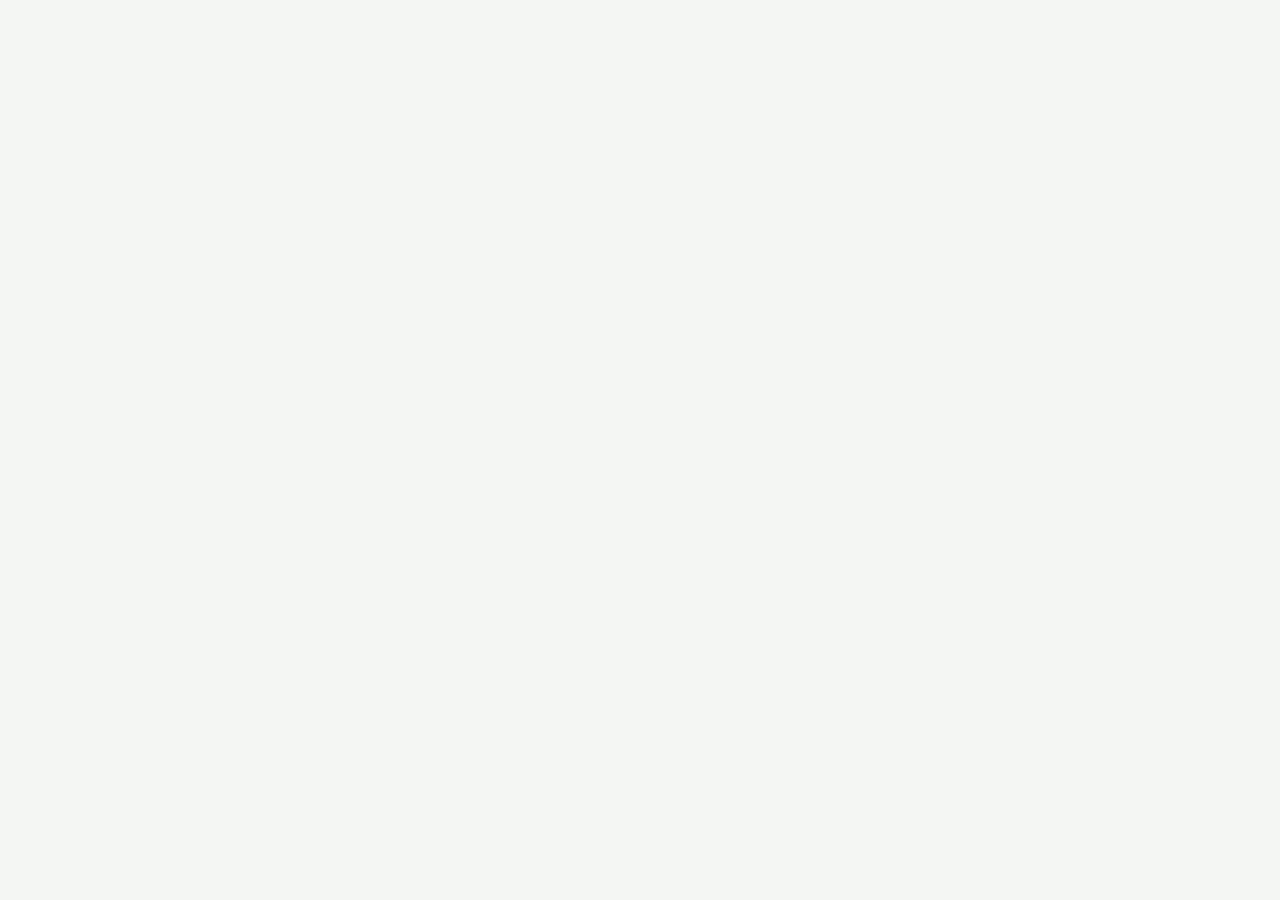
==== properties.html @ a55de7c7 "upload code on git hub befor testing" ====
<!doctype html><html lang="en"><head><meta charset="utf-8"><meta name="viewport" content="width=device-width,initial-scale=1"><title>Properties</title><link rel="stylesheet" href="css/base.css"><link rel="stylesheet" href="css/layout.css"><link rel="stylesheet" href="css/components.css"></head><body><div id="app"></div><script type="module" src="js/pages/properties.js"></script></body></html>
---- css/base.css ----
:root{font-family:Inter,ui-sans-serif,system-ui,-apple-system,"Segoe UI",sans-serif;color:#17211d;background:#f4f6f3;font-synthesis:none;text-rendering:optimizeLegibility;--ink:#17211d;--muted:#69756f;--line:#e2e8e3;--paper:#fff;--green:#176b4d;--green-dark:#10543b;--green-pale:#e5f3ec;--orange:#a85e0a;--orange-pale:#fff1dc;--red:#a73c33;--red-pale:#fce9e7;--radius:14px;--shadow:0 6px 24px #17211d0a}*{box-sizing:border-box}body{margin:0;min-width:320px}button,input,select,textarea{font:inherit}button,a{touch-action:manipulation}a{color:var(--green);text-decoration:none}a:hover{text-decoration:underline}h1,h2,h3,p{margin-top:0}h1{font-size:1.25rem;margin:0;font-weight:650}h2{font-size:1.08rem;margin-bottom:12px}h3{font-size:.96rem}small,.muted{color:var(--muted)}
---- css/layout.css ----
.shell{min-height:100vh;display:grid;grid-template-columns:240px 1fr}.sidebar{background:#12251e;color:#dbe9e1;display:flex;flex-direction:column;padding:24px 16px;min-height:100vh;position:sticky;top:0;height:100vh}.brand{display:flex;align-items:center;gap:12px;color:white;font-weight:650;line-height:1.15;margin:4px 8px 38px}.brand:hover{text-decoration:none}.brand-mark{width:42px;height:42px;background:#d8f0e2;color:#145a40;border-radius:13px;display:grid;place-items:center;font-weight:800}.sidebar nav{display:grid;gap:6px}.nav-link{color:#b8c9c0;padding:12px 14px;border-radius:10px;font-size:.94rem}.nav-link:hover,.nav-link.active{background:#244237;color:white;text-decoration:none}.sidebar-foot{margin-top:auto;padding:12px 14px;color:#91a69a;font-size:.82rem}.workspace{min-width:0}.topbar{height:72px;background:var(--paper);border-bottom:1px solid var(--line);display:flex;align-items:center;gap:16px;padding:0 clamp(18px,4vw,48px);position:sticky;top:0;z-index:5}.topbar h1{flex:1}.content{padding:30px clamp(18px,4vw,48px) 48px;max-width:1440px;margin:auto}.icon-button{display:none;border:0;background:transparent;font-size:1.3rem}.page-heading{display:flex;align-items:flex-start;justify-content:space-between;gap:16px;margin-bottom:22px}.page-heading p{color:var(--muted);margin:7px 0 0}.stack{display:grid;gap:18px}.grid{display:grid;gap:16px}.grid-2{grid-template-columns:repeat(2,minmax(0,1fr))}.grid-3{grid-template-columns:repeat(3,minmax(0,1fr))}.grid-4{grid-template-columns:repeat(4,minmax(0,1fr))}.grid-5{grid-template-columns:repeat(5,minmax(0,1fr))}.toolbar{display:flex;flex-wrap:wrap;align-items:end;gap:12px;margin-bottom:18px}.toolbar .field{min-width:145px;flex:1}.toolbar .field.search{flex:2}.card{background:var(--paper);border:1px solid var(--line);border-radius:var(--radius);box-shadow:var(--shadow);padding:20px}.card-head{display:flex;align-items:center;justify-content:space-between;gap:12px;margin-bottom:16px}.detail-grid{display:grid;grid-template-columns:repeat(2,minmax(0,1fr));gap:12px 24px}.detail-item{border-bottom:1px solid var(--line);padding:10px 0}.detail-item strong{display:block;font-size:.78rem;color:var(--muted);font-weight:500;margin-bottom:5px}.form-grid{display:grid;grid-template-columns:repeat(2,minmax(0,1fr));gap:16px}.span-2{grid-column:1/-1}.section{margin-bottom:22px}.section-title{font-weight:650;margin-bottom:14px}.actions{display:flex;align-items:center;gap:8px;flex-wrap:wrap}.table-wrap{overflow-x:auto;border:1px solid var(--line);border-radius:12px;background:white}table{width:100%;border-collapse:collapse;min-width:780px}th,td{text-align:left;padding:13px 14px;border-bottom:1px solid var(--line);vertical-align:middle}th{font-size:.76rem;text-transform:uppercase;letter-spacing:.055em;color:var(--muted);background:#fafbfa;white-space:nowrap}tbody tr:last-child td{border-bottom:0}tbody tr:hover{background:#fbfdfb}.pagination{display:flex;justify-content:flex-end;align-items:center;gap:10px;margin-top:16px}.page-number{min-width:28px;text-align:center}.empty-state{padding:38px 18px;text-align:center;color:var(--muted);background:white;border:1px dashed #cbd5ce;border-radius:12px}.thumb{width:58px;height:45px;object-fit:cover;border-radius:7px;background:#e9eeea}.mobile-hidden{display:table-cell}@media(max-width:1050px){.grid-5{grid-template-columns:repeat(3,minmax(0,1fr))}.grid-4{grid-template-columns:repeat(2,minmax(0,1fr))}}@media(max-width:760px){.shell{grid-template-columns:1fr}.sidebar{position:fixed;z-index:10;left:-260px;width:240px;transition:left .2s}.menu-open .sidebar{left:0;box-shadow:12px 0 28px #0003}.icon-button{display:block}.topbar{height:64px}.content{padding-top:22px}.grid-5,.grid-4,.grid-3{grid-template-columns:repeat(2,minmax(0,1fr))}.grid-2,.form-grid{grid-template-columns:1fr}.span-2{grid-column:auto}.detail-grid{grid-template-columns:1fr}.page-heading{align-items:flex-start}.mobile-hidden{display:none}.toolbar .field{min-width:130px}}
---- css/components.css ----
.button{min-height:42px;padding:9px 14px;border:1px solid transparent;border-radius:9px;font-weight:600;cursor:pointer;display:inline-flex;align-items:center;justify-content:center;gap:7px}.button:disabled{opacity:.55;cursor:not-allowed}.button-primary{background:var(--green);color:white}.button-primary:hover{background:var(--green-dark)}.button-light{background:white;border-color:var(--line);color:var(--ink)}.button-danger{background:var(--red-pale);color:var(--red);border-color:#f1d0cc}.button-small{min-height:34px;padding:6px 10px;font-size:.84rem}.field{display:grid;gap:6px}.field label{font-size:.84rem;font-weight:600}.field input,.field select,.field textarea{width:100%;min-height:42px;padding:9px 11px;border:1px solid #cfd9d2;border-radius:8px;background:white;color:var(--ink)}.field textarea{min-height:100px;resize:vertical}.field input:focus,.field select:focus,.field textarea:focus{outline:3px solid #176b4d24;border-color:var(--green)}.field small{font-weight:400}.field-error{color:var(--red);font-size:.82rem}.banner{padding:13px 15px;border-radius:10px;margin-bottom:15px}.banner.success{background:var(--green-pale);color:var(--green-dark)}.banner.info{background:#eaf1fb;color:#254b78}.banner.error{background:var(--red-pale);color:var(--red)}.badge{display:inline-flex;padding:5px 9px;border-radius:999px;font-size:.76rem;font-weight:650;text-transform:capitalize}.badge.available,.badge.resolved{background:var(--green-pale);color:var(--green-dark)}.badge.sold{background:#edf0ee;color:#52615a}.badge.new{background:var(--orange-pale);color:var(--orange)}.stat-card{background:white;border:1px solid var(--line);border-radius:var(--radius);padding:18px}.stat-label{color:var(--muted);font-size:.83rem}.stat-value{font-size:1.8rem;font-weight:700;margin:8px 0 0}.query-new td{background:#fffaf1}.login-page{min-height:100vh;display:grid;place-items:center;padding:22px;background:radial-gradient(ellipse at top left,#e2f2e8,transparent 55%),#f4f6f3}.login-card{width:min(100%,440px);background:white;border:1px solid var(--line);border-radius:20px;padding:34px;box-shadow:0 20px 70px #17211d12}.login-card h1{font-size:1.55rem;margin:20px 0 8px}.login-card>p{color:var(--muted);line-height:1.55;margin-bottom:24px}.login-brand{display:flex;align-items:center;gap:12px;font-weight:700}.login-card form{display:grid;gap:16px}.hint{font-size:.83rem;color:var(--muted)}dialog{border:0;border-radius:16px;padding:24px;width:min(92vw,560px);max-height:90vh;box-shadow:0 22px 90px #0004}dialog::backdrop{background:#101b17a8}.dialog-actions{display:flex;justify-content:flex-end;gap:10px;margin-top:20px}.image-list{display:grid;grid-template-columns:repeat(auto-fill,minmax(130px,1fr));gap:12px}.image-card{border:1px solid var(--line);border-radius:10px;padding:8px;background:white}.image-card img{width:100%;height:105px;object-fit:cover;border-radius:7px}.inline{display:flex;align-items:center;gap:8px}.switch-row{display:flex;align-items:center;gap:9px}.w-100{width:100%}.login-hidden{display:none!important}
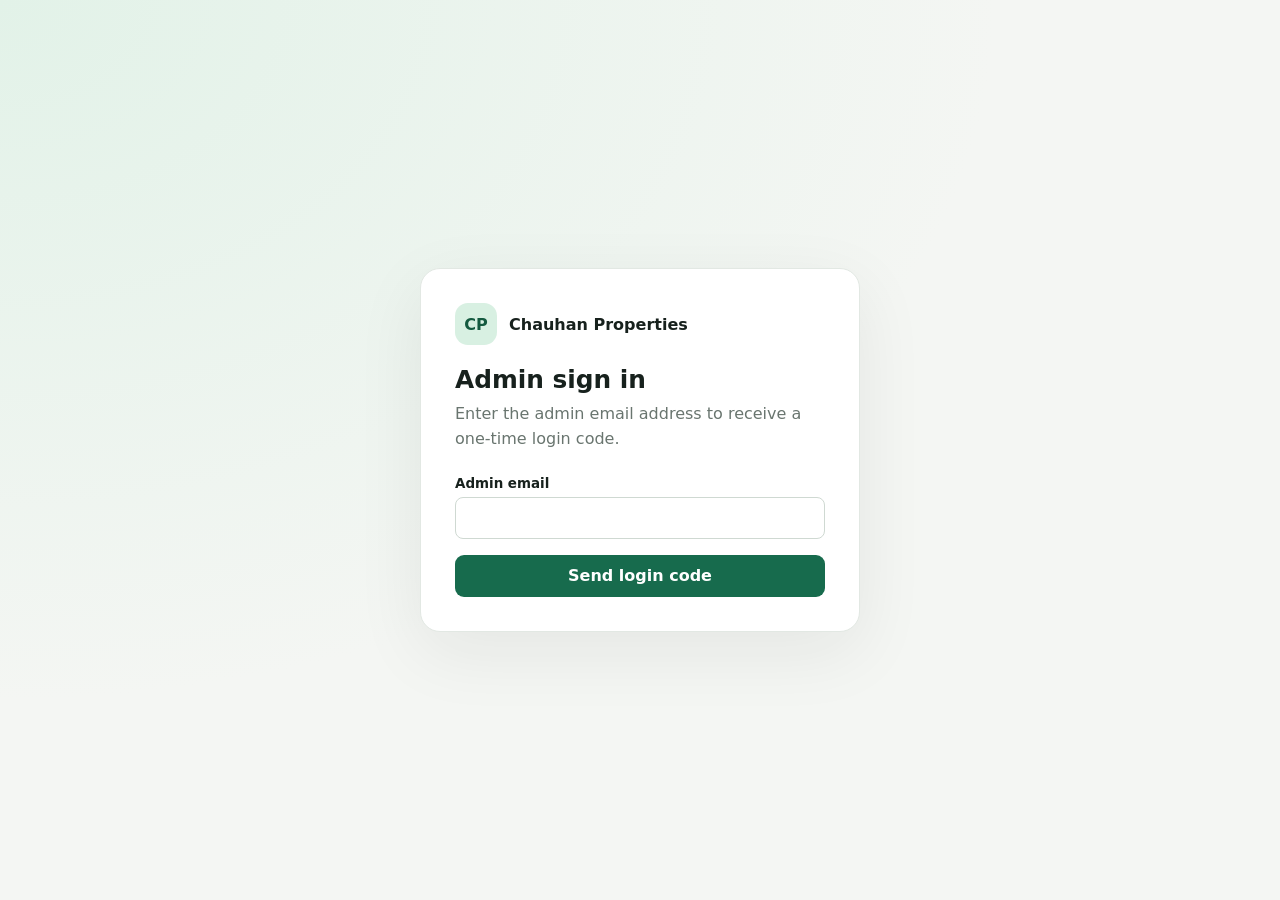
==== commit 15de9c78: "Fix admin property and query flows" ====
--- a/properties.html
+++ b/properties.html
@@ -1 +1 @@
-<!doctype html><html lang="en"><head><meta charset="utf-8"><meta name="viewport" content="width=device-width,initial-scale=1"><title>Properties</title><link rel="stylesheet" href="css/base.css"><link rel="stylesheet" href="css/layout.css"><link rel="stylesheet" href="css/components.css"></head><body><div id="app"></div><script type="module" src="js/pages/properties.js"></script></body></html>
+<!doctype html><html lang="en"><head><meta charset="utf-8"><meta name="viewport" content="width=device-width,initial-scale=1"><title>Properties</title><link rel="stylesheet" href="css/base.css"><link rel="stylesheet" href="css/layout.css"><link rel="stylesheet" href="css/components.css"></head><body><div id="app"></div><script type="module" src="js/pages/properties.js?v=3"></script></body></html>
--- a/css/components.css
+++ b/css/components.css
@@ -1 +1,3 @@
 .button{min-height:42px;padding:9px 14px;border:1px solid transparent;border-radius:9px;font-weight:600;cursor:pointer;display:inline-flex;align-items:center;justify-content:center;gap:7px}.button:disabled{opacity:.55;cursor:not-allowed}.button-primary{background:var(--green);color:white}.button-primary:hover{background:var(--green-dark)}.button-light{background:white;border-color:var(--line);color:var(--ink)}.button-danger{background:var(--red-pale);color:var(--red);border-color:#f1d0cc}.button-small{min-height:34px;padding:6px 10px;font-size:.84rem}.field{display:grid;gap:6px}.field label{font-size:.84rem;font-weight:600}.field input,.field select,.field textarea{width:100%;min-height:42px;padding:9px 11px;border:1px solid #cfd9d2;border-radius:8px;background:white;color:var(--ink)}.field textarea{min-height:100px;resize:vertical}.field input:focus,.field select:focus,.field textarea:focus{outline:3px solid #176b4d24;border-color:var(--green)}.field small{font-weight:400}.field-error{color:var(--red);font-size:.82rem}.banner{padding:13px 15px;border-radius:10px;margin-bottom:15px}.banner.success{background:var(--green-pale);color:var(--green-dark)}.banner.info{background:#eaf1fb;color:#254b78}.banner.error{background:var(--red-pale);color:var(--red)}.badge{display:inline-flex;padding:5px 9px;border-radius:999px;font-size:.76rem;font-weight:650;text-transform:capitalize}.badge.available,.badge.resolved{background:var(--green-pale);color:var(--green-dark)}.badge.sold{background:#edf0ee;color:#52615a}.badge.new{background:var(--orange-pale);color:var(--orange)}.stat-card{background:white;border:1px solid var(--line);border-radius:var(--radius);padding:18px}.stat-label{color:var(--muted);font-size:.83rem}.stat-value{font-size:1.8rem;font-weight:700;margin:8px 0 0}.query-new td{background:#fffaf1}.login-page{min-height:100vh;display:grid;place-items:center;padding:22px;background:radial-gradient(ellipse at top left,#e2f2e8,transparent 55%),#f4f6f3}.login-card{width:min(100%,440px);background:white;border:1px solid var(--line);border-radius:20px;padding:34px;box-shadow:0 20px 70px #17211d12}.login-card h1{font-size:1.55rem;margin:20px 0 8px}.login-card>p{color:var(--muted);line-height:1.55;margin-bottom:24px}.login-brand{display:flex;align-items:center;gap:12px;font-weight:700}.login-card form{display:grid;gap:16px}.hint{font-size:.83rem;color:var(--muted)}dialog{border:0;border-radius:16px;padding:24px;width:min(92vw,560px);max-height:90vh;box-shadow:0 22px 90px #0004}dialog::backdrop{background:#101b17a8}.dialog-actions{display:flex;justify-content:flex-end;gap:10px;margin-top:20px}.image-list{display:grid;grid-template-columns:repeat(auto-fill,minmax(130px,1fr));gap:12px}.image-card{border:1px solid var(--line);border-radius:10px;padding:8px;background:white}.image-card img{width:100%;height:105px;object-fit:cover;border-radius:7px}.inline{display:flex;align-items:center;gap:8px}.switch-row{display:flex;align-items:center;gap:9px}.w-100{width:100%}.login-hidden{display:none!important}
+
+.customer-search{max-width:440px;margin-bottom:18px}.dashboard-latest{margin-top:18px}.query-stats{margin-bottom:18px}.customer-edit-form{margin-top:18px}
